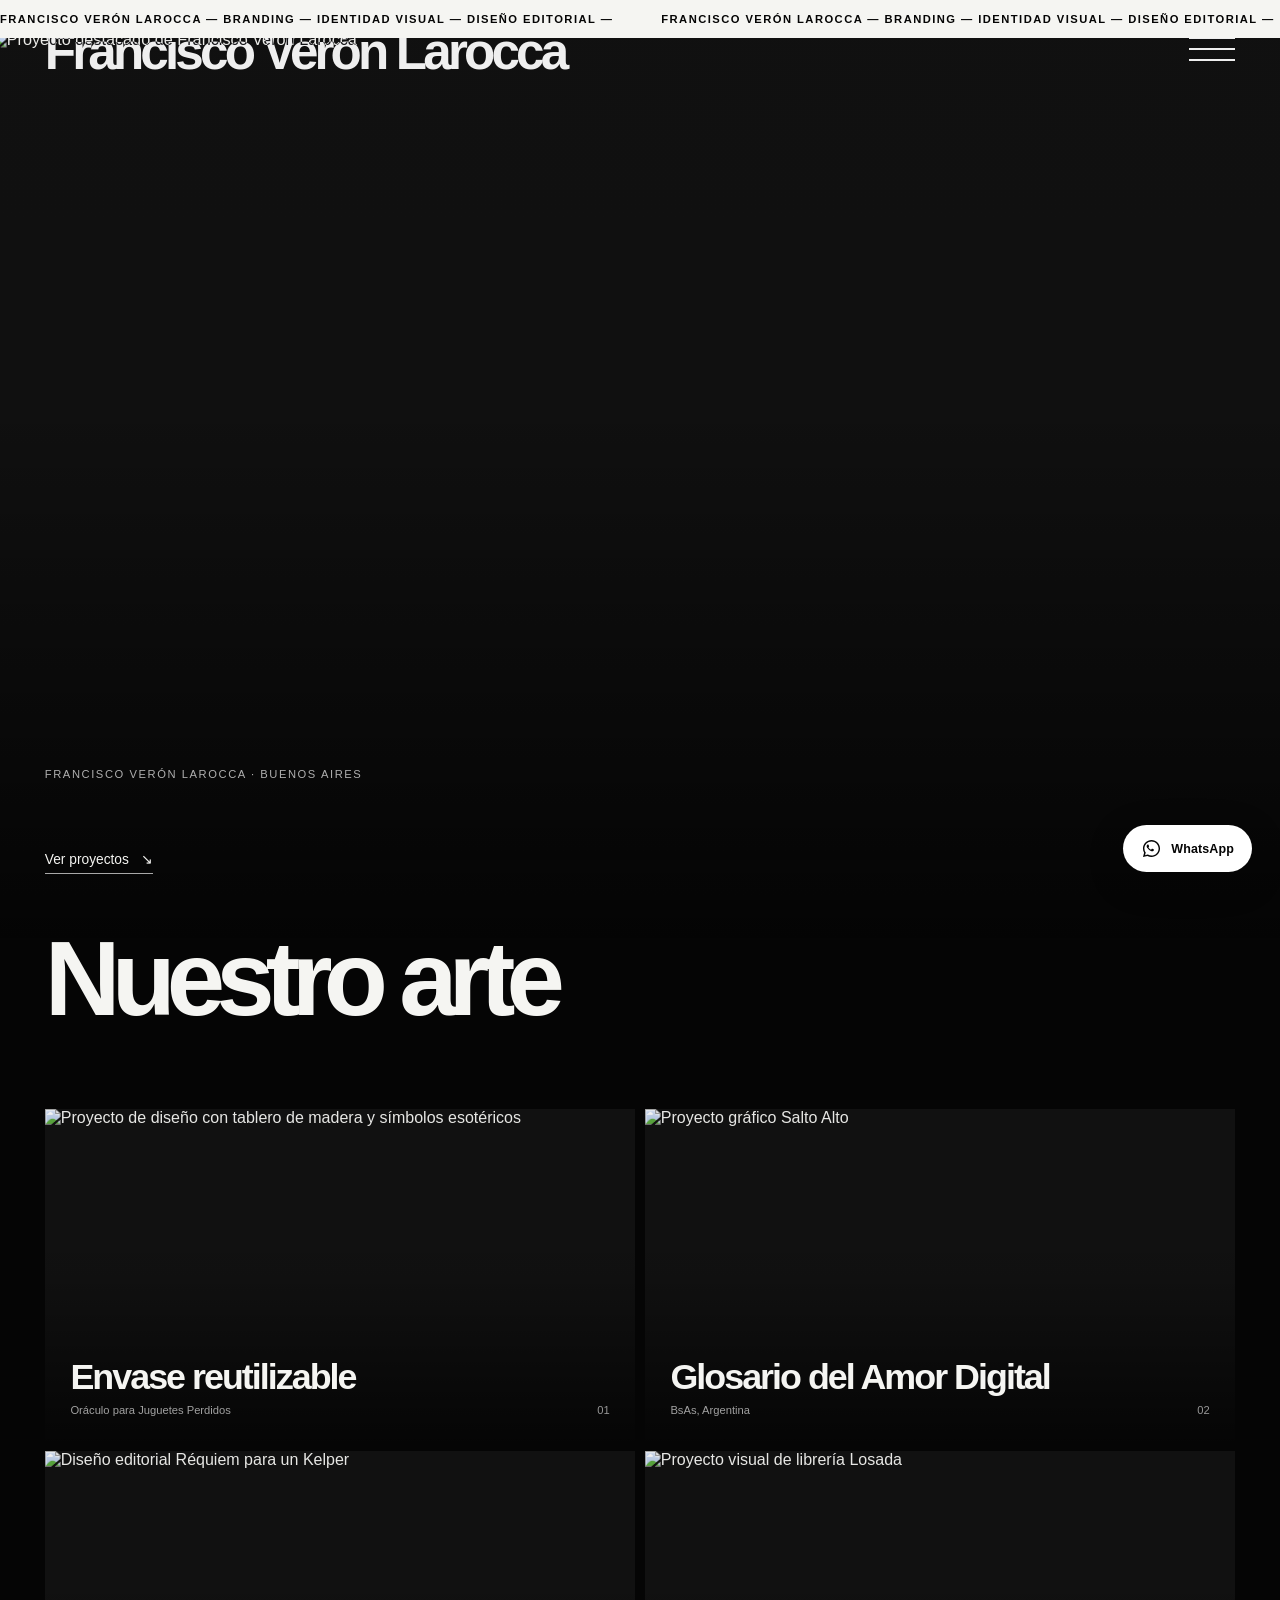
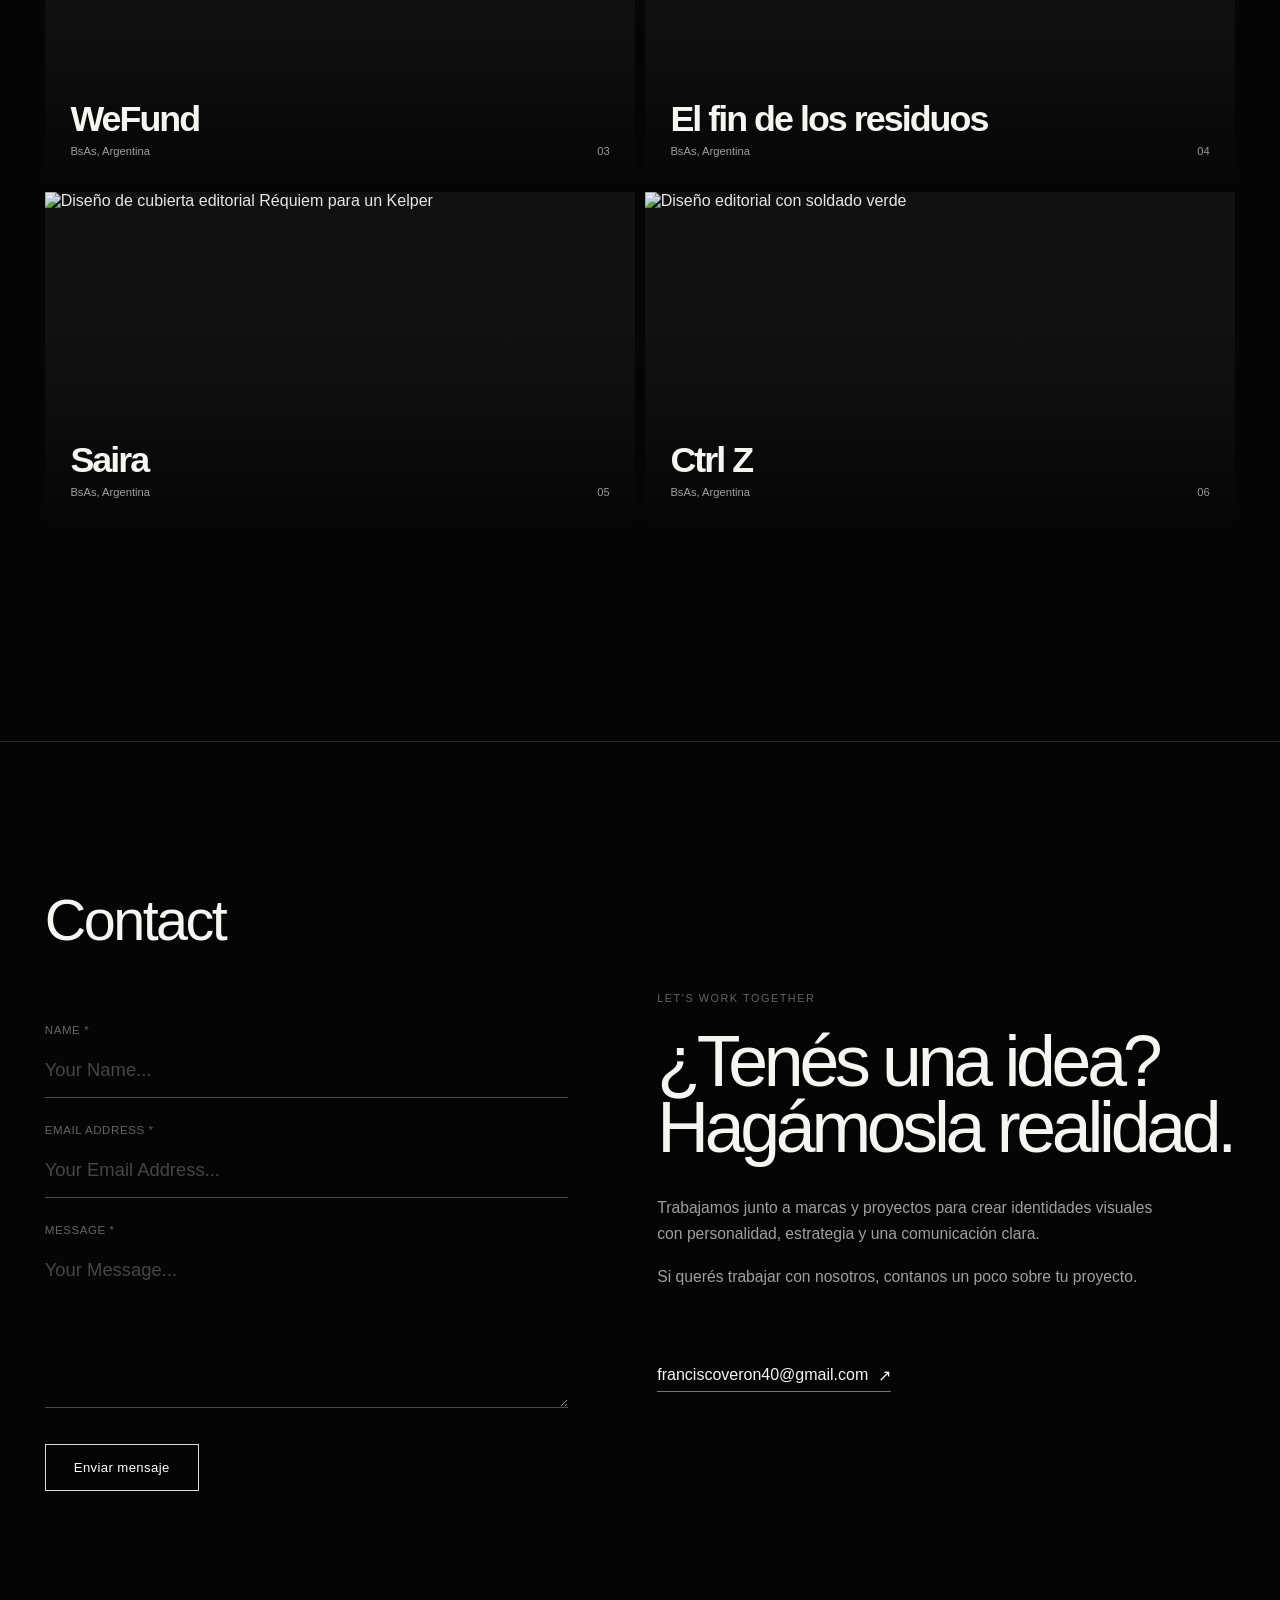
==== index.html @ 9c533605 "Add files via upload" ====
<!DOCTYPE html>
<html lang="es">

<head>
  <meta charset="UTF-8" />

  <meta
    name="viewport"
    content="width=device-width, initial-scale=1.0"
  />

  <meta
    name="description"
    content="JF Studio — Portfolio de diseño y comunicación visual."
  />

  <title>JF Studio — Portfolio</title>

  <link rel="stylesheet" href="styles.css" />
</head>


<body>

  <!-- HEADER -->
  <header class="site-header">

    <a
      class="brand"
      href="#inicio"
      aria-label="Francisco Verón Larocca, inicio"
    >
      Francisco Verón Larocca
    </a>

    <button
      class="menu-toggle"
      type="button"
      aria-label="Abrir menú"
      aria-expanded="false"
      aria-controls="menu"
    >
      <span></span>
      <span></span>
      <span></span>
    </button>

  </header>


  <!-- MENU -->
  <nav
    class="menu"
    id="menu"
    aria-hidden="true"
  >

    <a href="#inicio">
      Inicio
    </a>

    <a href="#arte">
      Nuestro arte
    </a>

    <a href="About.html">
      About me
    </a>

    <a href="#contacto">
      Contacto
    </a>

  </nav>


  <!-- BANNER SUPERIOR -->
  <div class="top-banner">

    <div class="banner-track">

      <span>
        Francisco Verón Larocca — BRANDING — IDENTIDAD VISUAL — DISEÑO EDITORIAL —
      </span>

      <span>
        Francisco Verón Larocca — BRANDING — IDENTIDAD VISUAL — DISEÑO EDITORIAL —
      </span>

      <span>
        Francisco Verón Larocca — BRANDING — IDENTIDAD VISUAL — DISEÑO EDITORIAL —
      </span>

      <span>
        Francisco Verón Larocca — BRANDING — IDENTIDAD VISUAL — DISEÑO EDITORIAL —
      </span>

      <span>
        Francisco Verón Larocca — BRANDING — IDENTIDAD VISUAL — DISEÑO EDITORIAL —
      </span>

    </div>

  </div>


  <!-- MAIN -->
  <main>


    <!-- HERO -->
    <section
      class="hero-banner"
      id="inicio"
    >

      <img
        src="2x/Recurso 3@2x.png"
        alt="Proyecto destacado de Francisco Verón Larocca"
        class="hero-banner__image"
      >

      <div class="hero-banner__overlay"></div>


      <div class="hero-banner__content">

        <span class="hero-banner__eyebrow">
          Francisco Verón Larocca · Buenos Aires
        </span>


        <a
          href="#arte"
          class="hero-banner__link"
        >
          Ver proyectos
          <span>↘</span>
        </a>

      </div>

    </section>


    <!-- PROYECTOS -->
    <section
      class="work-section"
      id="arte"
    >

      <div class="section-heading reveal">

        <h1>
          Nuestro arte
        </h1>

      </div>


      <div class="project-grid">


        <!-- PROYECTO 01 -->
        <a
          href="proyecto-1.html"
          class="project-card reveal"
        >

          <img
            src="3x/juguetes perdidos@3x.png"
            alt="Proyecto de diseño con tablero de madera y símbolos esotéricos"
          >

          <div class="project-overlay">

            <div>

              <h2>
                Envase reutilizable
              </h2>

              <p>
                Oráculo para Juguetes Perdidos
              </p>

            </div>

            <span>
              01
            </span>

          </div>

        </a>


        <!-- PROYECTO 02 -->
        <a
          href="proyecto-2.html"
          class="project-card reveal"
        >

          <img
            src="P2/GLOSARIO 1.png"
            alt="Proyecto gráfico Salto Alto"
          >

          <div class="project-overlay">

            <div>

              <h2>
                Glosario del Amor Digital
              </h2>

              <p>
                BsAs, Argentina
              </p>

            </div>

            <span>
              02
            </span>

          </div>

        </a>


        <!-- PROYECTO 03 -->
        <a
          href="proyecto-3.html"
          class="project-card reveal"
        >

          <img
            src="P3/Mesa de trabajo 9@4x.png"
            alt="Diseño editorial Réquiem para un Kelper"
          >

          <div class="project-overlay">

            <div>

              <h2>
                WeFund
              </h2>

              <p>
                BsAs, Argentina
              </p>

            </div>

            <span>
              03
            </span>

          </div>

        </a>


        <!-- PROYECTO 04 -->
        <a
          href="proyecto-4.html"
          class="project-card reveal"
        >

          <img
            src="p4/botella.png"
            alt="Proyecto visual de librería Losada"
          >

          <div class="project-overlay">

            <div>

              <h2>
                El fin de los residuos
              </h2>

              <p>
                BsAs, Argentina
              </p>

            </div>

            <span>
              04
            </span>

          </div>

        </a>


        <!-- PROYECTO 05 -->
        <a
          href="proyecto-5.html"
          class="project-card reveal"
        >

          <img
            src="p5/Mesa de trabajo 20@4x.png"
            alt="Diseño de cubierta editorial Réquiem para un Kelper"
          >

          <div class="project-overlay">

            <div>

              <h2>
                Saira
              </h2>

              <p>
                BsAs, Argentina
              </p>

            </div>

            <span>
              05
            </span>

          </div>

        </a>


        <!-- PROYECTO 06 -->
        <a
          href="proyecto-6.html"
          class="project-card reveal"
        >

          <img
            src="p6/m1@4x.png"
            alt="Diseño editorial con soldado verde"
          >

          <div class="project-overlay">

            <div>

              <h2>
                Ctrl Z
              </h2>

              <p>
                BsAs, Argentina
              </p>

            </div>

            <span>
              06
            </span>

          </div>

        </a>


      </div>

    </section>


    <!-- CONTACTO -->
    <section
      class="contact-section"
      id="contacto"
    >


      <!-- FORMULARIO -->
      <div class="contact-form-wrapper">

        <h2>
          Contact
        </h2>


        <form
          class="contact-form"
          action="https://formsubmit.co/franciscoveron40@gmail.com"
          method="POST"
        >

          <input
            type="hidden"
            name="_subject"
            value="Nuevo mensaje desde mi portfolio"
          >

          <input
            type="hidden"
            name="_template"
            value="table"
          >


          <div class="form-group">

            <label for="name">
              Name *
            </label>

            <input
              type="text"
              id="name"
              name="name"
              placeholder="Your Name..."
              required
            >

          </div>


          <div class="form-group">

            <label for="email">
              Email Address *
            </label>

            <input
              type="email"
              id="email"
              name="email"
              placeholder="Your Email Address..."
              required
            >

          </div>


          <div class="form-group">

            <label for="message">
              Message *
            </label>

            <textarea
              id="message"
              name="message"
              rows="6"
              placeholder="Your Message..."
              required
            ></textarea>

          </div>


          <button
            type="submit"
            class="contact-button"
          >
            Enviar mensaje
          </button>


        </form>

      </div>


      <!-- INFORMACIÓN -->
      <div class="contact-info">

        <span class="contact-small">
          LET'S WORK TOGETHER
        </span>


        <h3>
          ¿Tenés una idea?<br>
          Hagámosla realidad.
        </h3>


        <p>
          Trabajamos junto a marcas y proyectos para crear
          identidades visuales con personalidad, estrategia
          y una comunicación clara.
        </p>


        <p>
          Si querés trabajar con nosotros, contanos un poco
          sobre tu proyecto.
        </p>


        <a
          href="mailto:franciscoveron40@gmail.com"
          class="contact-mail"
        >
          franciscoveron40@gmail.com

          <span>
            ↗
          </span>
        </a>

      </div>


    </section>

  </main>


  <!-- =====================================================
       BOTÓN FLOTANTE WHATSAPP
  ====================================================== -->

  <a
    href="https://wa.me/5491123137663?text=Hola%20Francisco,%20vi%20tu%20portfolio%20y%20me%20gustar%C3%ADa%20consultarte%20por%20un%20proyecto."
    class="whatsapp-float"
    target="_blank"
    rel="noopener noreferrer"
    aria-label="Contactar a Francisco por WhatsApp"
  >

    <svg
      viewBox="0 0 32 32"
      aria-hidden="true"
    >

      <path
        fill="currentColor"
        d="M19.11 17.21c-.27-.14-1.6-.79-1.85-.88-.25-.09-.43-.14-.61.14-.18.27-.7.88-.86 1.06-.16.18-.32.2-.59.07-.27-.14-1.15-.42-2.19-1.35-.81-.72-1.36-1.61-1.52-1.88-.16-.27-.02-.42.12-.55.12-.12.27-.32.41-.48.14-.16.18-.27.27-.45.09-.18.05-.34-.02-.48-.07-.14-.61-1.47-.84-2.01-.22-.53-.45-.46-.61-.47h-.52c-.18 0-.48.07-.73.34-.25.27-.95.93-.95 2.27 0 1.34.98 2.63 1.11 2.81.14.18 1.92 2.93 4.65 4.11.65.28 1.16.45 1.55.58.65.21 1.24.18 1.71.11.52-.08 1.6-.65 1.83-1.29.23-.63.23-1.18.16-1.29-.07-.11-.25-.18-.52-.32z"
      />

      <path
        fill="currentColor"
        d="M16.03 3C8.84 3 3 8.83 3 16c0 2.29.6 4.53 1.74 6.5L3 29l6.68-1.75A13 13 0 0 0 16.03 29C23.2 29 29 23.17 29 16S23.2 3 16.03 3zm0 23.81a10.8 10.8 0 0 1-5.5-1.5l-.39-.23-3.96 1.04 1.06-3.86-.25-.4A10.78 10.78 0 0 1 5.18 16c0-5.97 4.86-10.82 10.85-10.82 5.98 0 10.79 4.85 10.79 10.82s-4.81 10.81-10.79 10.81z"
      />

    </svg>


    <span>
      WhatsApp
    </span>

  </a>


  <script src="app.js"></script>

</body>

</html>
---- styles.css ----
/* =========================================================
   JF STUDIO
   Global Styles
========================================================= */


/* =========================================================
   VARIABLES
========================================================= */

:root {
  --black: #050505;
  --black-soft: #0a0a0a;
  --surface: #111111;

  --white: #f5f5f2;
  --white-pure: #ffffff;

  --text-primary: rgba(255, 255, 255, 0.96);
  --text-secondary: rgba(255, 255, 255, 0.62);
  --text-muted: rgba(255, 255, 255, 0.38);

  --line: rgba(255, 255, 255, 0.14);
  --line-strong: rgba(255, 255, 255, 0.28);

  --pad: clamp(20px, 4vw, 68px);
  --gap: clamp(8px, 0.75vw, 14px);

  --max-width: 1900px;

  --ease:
    cubic-bezier(0.16, 1, 0.3, 1);

  --ease-soft:
    cubic-bezier(0.22, 1, 0.36, 1);
}


/* =========================================================
   RESET
========================================================= */

*,
*::before,
*::after {
  box-sizing: border-box;
}

html {
  scroll-behavior: smooth;
  background: var(--black);
}

body {
  margin: 0;
  min-width: 320px;

  background: var(--black);
  color: var(--white);

  font-family:
    "Archivo",
    Inter,
    "Helvetica Neue",
    Helvetica,
    Arial,
    sans-serif;

  -webkit-font-smoothing: antialiased;
  -moz-osx-font-smoothing: grayscale;

  text-rendering: optimizeLegibility;

  overflow-x: hidden;
}

body.menu-open {
  overflow: hidden;
}

h1,
h2,
h3,
p {
  margin-top: 0;
}

img {
  display: block;

  width: 100%;
  max-width: 100%;
}

a {
  color: inherit;
  text-decoration: none;
}

button,
input,
textarea,
select {
  font: inherit;
}

button {
  color: inherit;
}


/* =========================================================
   SELECTION
========================================================= */

::selection {
  background: var(--white);
  color: var(--black);
}


/* =========================================================
   HEADER
========================================================= */

.site-header {
  position: fixed;
  z-index: 1000;

  top: 0;
  left: 0;

  width: 100%;

  padding:
    clamp(22px, 2.5vw, 38px)
    var(--pad);

  display: flex;
  align-items: flex-start;
  justify-content: space-between;

  pointer-events: none;

  color: #fff;

  mix-blend-mode: difference;
}

.brand,
.menu-toggle {
  pointer-events: auto;
}


/* BRAND */

.brand {
  display: inline-block;

  font-size: clamp(2.5rem, 4.5vw, 5.4rem);
  font-weight: 700;

  line-height: 0.78;
  letter-spacing: -0.075em;

  white-space: nowrap;

  transition:
    opacity 250ms ease;
}

.brand:hover {
  opacity: 0.68;
}


/* =========================================================
   MENU BUTTON
========================================================= */

.menu-toggle {
  position: relative;

  width: 46px;
  height: 34px;

  padding: 0;

  border: 0;

  background: transparent;

  cursor: pointer;
}

.menu-toggle span {
  position: absolute;

  left: 0;

  width: 100%;
  height: 2px;

  background: currentColor;

  transform-origin: center;

  transition:
    top 500ms var(--ease),
    transform 500ms var(--ease),
    opacity 220ms ease;
}

.menu-toggle span:nth-child(1) {
  top: 5px;
}

.menu-toggle span:nth-child(2) {
  top: 16px;
}

.menu-toggle span:nth-child(3) {
  top: 27px;
}


/* OPEN */

.menu-open .menu-toggle span:nth-child(1) {
  top: 16px;

  transform: rotate(45deg);
}

.menu-open .menu-toggle span:nth-child(2) {
  opacity: 0;

  transform: scaleX(0);
}

.menu-open .menu-toggle span:nth-child(3) {
  top: 16px;

  transform: rotate(-45deg);
}


/* =========================================================
   FULLSCREEN MENU
========================================================= */

.menu {
  position: fixed;
  z-index: 900;

  inset: 0;

  min-height: 100dvh;

  padding:
    clamp(120px, 12vw, 190px)
    var(--pad)
    var(--pad);

  display: flex;
  flex-direction: column;

  align-items: flex-start;
  justify-content: center;

  background: var(--black-soft);

  visibility: hidden;
  opacity: 0;

  transform: translateY(-24px);

  transition:
    opacity 450ms ease,
    transform 650ms var(--ease),
    visibility 450ms;
}

.menu-open .menu {
  visibility: visible;
  opacity: 1;

  transform: translateY(0);
}

.menu a {
  position: relative;

  display: inline-block;

  font-size: clamp(4rem, 9vw, 10.5rem);
  font-weight: 650;

  line-height: 0.82;
  letter-spacing: -0.075em;

  transition:
    opacity 250ms ease,
    transform 500ms var(--ease);
}

.menu a:hover {
  opacity: 0.38;

  transform: translateX(15px);
}


/* =========================================================
   HERO SPACER
========================================================= */

.hero {
  min-height: clamp(430px, 50vh, 720px);
}


/* =========================================================
   IMAGE HERO
========================================================= */

.hero-banner {
  position: relative;

  width: 100%;
  height: 100svh;
  min-height: 640px;

  overflow: hidden;

  background: var(--surface);
}

.hero-banner__image {
  position: absolute;

  inset: 0;

  width: 100%;
  height: 100%;

  object-fit: cover;
  object-position: center;

  transform: scale(1.015);

  transition:
    transform 1.4s var(--ease);
}

.hero-banner:hover .hero-banner__image {
  transform: scale(1.045);
}

.hero-banner__overlay {
  position: absolute;
  z-index: 1;

  inset: 0;

  background:
    linear-gradient(
      180deg,
      rgba(0, 0, 0, 0.04) 0%,
      rgba(0, 0, 0, 0.08) 42%,
      rgba(0, 0, 0, 0.76) 100%
    );
}

.hero-banner__content {
  position: absolute;
  z-index: 2;

  left: var(--pad);
  right: var(--pad);
  bottom: clamp(38px, 5vw, 78px);

  max-width: var(--max-width);

  margin: 0 auto;
}

.hero-banner__eyebrow {
  display: block;

  margin-bottom: 20px;

  font-size: 0.7rem;
  font-weight: 500;

  letter-spacing: 0.14em;

  text-transform: uppercase;

  color: rgba(255, 255, 255, 0.68);
}

.hero-banner h1 {
  max-width: 1400px;

  margin: 0;

  font-size: clamp(4.5rem, 9vw, 10.5rem);
  font-weight: 650;

  line-height: 0.78;
  letter-spacing: -0.08em;
}

.hero-banner__link {
  display: inline-flex;
  align-items: center;

  gap: 12px;

  margin-top: clamp(32px, 4vw, 55px);

  padding-bottom: 6px;

  border-bottom:
    1px solid rgba(255, 255, 255, 0.65);

  font-size: 0.86rem;

  transition:
    border-color 250ms ease;
}

.hero-banner__link span {
  transition:
    transform 450ms var(--ease);
}

.hero-banner__link:hover {
  border-color: #fff;
}

.hero-banner__link:hover span {
  transform: translate(4px, 4px);
}


/* =========================================================
   TOP BANNER
========================================================= */

.top-banner {
  position: relative;
  z-index: 1100;

  width: 100%;
  height: 38px;

  display: flex;
  align-items: center;

  overflow: hidden;

  background: var(--white);
  color: var(--black);
}

.banner-track {
  display: flex;

  width: max-content;

  white-space: nowrap;

  animation:
    banner-scroll
    22s
    linear
    infinite;
}

.banner-track span {
  display: inline-block;

  padding-right: 48px;

  font-size: 0.7rem;
  font-weight: 600;

  letter-spacing: 0.13em;
  text-transform: uppercase;
}

@keyframes banner-scroll {

  from {
    transform: translateX(0);
  }

  to {
    transform: translateX(-50%);
  }

}


/* =========================================================
   WORK
========================================================= */

.work-section {
  width: 100%;

  padding:
    0
    var(--pad)
    clamp(140px, 17vw, 290px);
}


/* TITLE */

.section-heading {
  width: 100%;
  max-width: var(--max-width);

  margin:
    0
    auto
    clamp(50px, 7vw, 110px);
}

.section-heading h1 {
  margin: 0;

  font-size: clamp(4.5rem, 8.8vw, 10.5rem);
  font-weight: 650;

  line-height: 0.78;
  letter-spacing: -0.085em;
}


/* =========================================================
   PROJECT GRID
========================================================= */

.project-grid {
  width: 100%;
  max-width: var(--max-width);

  margin: 0 auto;

  display: grid;
  grid-template-columns:
    repeat(2, minmax(0, 1fr));

  gap: var(--gap);
}


/* =========================================================
   PROJECT CARD
========================================================= */

.project-card {
  position: relative;

  display: block;

  overflow: hidden;

  aspect-ratio: 1.78 / 1;

  background: var(--surface);
  color: inherit;

  cursor: pointer;

  isolation: isolate;
}

.project-card img {
  position: absolute;

  inset: 0;

  width: 100%;
  height: 100%;

  object-fit: cover;

  transform: scale(1.001);

  filter:
    brightness(0.94)
    saturate(0.92);

  transition:
    transform 1.1s var(--ease),
    filter 700ms ease;
}


/* OVERLAY */

.project-card::after {
  content: "";

  position: absolute;
  z-index: 1;

  inset: 0;

  background:
    linear-gradient(
      180deg,
      transparent 35%,
      rgba(0, 0, 0, 0.06) 50%,
      rgba(0, 0, 0, 0.76) 100%
    );

  opacity: 0.9;

  transition:
    opacity 500ms ease;
}


/* HOVER */

@media (hover: hover) {

  .project-card:hover img {
    transform: scale(1.045);

    filter:
      brightness(1)
      saturate(1);
  }

  .project-card:hover::after {
    opacity: 1;
  }

}


/* =========================================================
   PROJECT INFO
========================================================= */

.project-overlay {
  position: absolute;
  z-index: 2;

  left: 0;
  right: 0;
  bottom: 0;

  padding:
    clamp(18px, 2vw, 32px);

  display: grid;

  grid-template-columns:
    minmax(0, 1fr)
    auto;

  align-items: end;

  gap: 24px;
}

.project-overlay > div {
  min-width: 0;
}

.project-overlay h2 {
  margin: 0;

  max-width: 95%;

  font-size: clamp(1.8rem, 2.8vw, 3.7rem);
  font-weight: 600;

  line-height: 0.9;
  letter-spacing: -0.055em;
}

.project-overlay p {
  margin: 10px 0 0;

  font-size: clamp(0.7rem, 0.8vw, 0.86rem);
  font-weight: 400;

  color: rgba(255, 255, 255, 0.62);
}

.project-overlay > span {
  flex-shrink: 0;

  font-size: clamp(0.7rem, 0.8vw, 0.86rem);

  color: rgba(255, 255, 255, 0.58);

  transition:
    color 300ms ease,
    transform 450ms var(--ease);
}

.project-card:hover .project-overlay > span {
  color: #fff;

  transform: translateY(-3px);
}


/* =========================================================
   CONTACT
========================================================= */

.contact-section {
  width: 100%;
  min-height: 100vh;

  padding:
    clamp(110px, 11vw, 180px)
    var(--pad);

  display: grid;

  grid-template-columns:
    minmax(0, 0.95fr)
    minmax(0, 1.05fr);

  gap: clamp(80px, 9vw, 160px);

  align-items: center;

  background: var(--black);
  color: var(--white);

  border-top:
    1px solid var(--line);
}


/* FORM SIDE */

.contact-form-wrapper {
  width: 100%;
  max-width: 620px;
}

.contact-form-wrapper h2 {
  margin:
    0
    0
    clamp(50px, 6vw, 80px);

  font-size: clamp(3rem, 4.5vw, 5rem);
  font-weight: 500;

  line-height: 0.95;
  letter-spacing: -0.045em;
}

.contact-form {
  display: flex;
  flex-direction: column;

  gap: 26px;
}

.form-group {
  position: relative;

  display: flex;
  flex-direction: column;

  gap: 9px;
}

.form-group label {
  font-size: 0.72rem;
  font-weight: 500;

  letter-spacing: 0.05em;

  text-transform: uppercase;

  color: var(--text-muted);
}


/* INPUT */

.form-group input,
.form-group textarea,
.form-group select {
  width: 100%;

  border: 0;
  border-bottom:
    1px solid rgba(255, 255, 255, 0.28);

  border-radius: 0;

  outline: none;

  padding:
    14px
    0
    16px;

  background: transparent;
  color: var(--white);

  font-size: clamp(1.15rem, 1.4vw, 1.45rem);
  font-weight: 400;

  transition:
    border-color 250ms ease;
}

.form-group input::placeholder,
.form-group textarea::placeholder {
  color: rgba(255, 255, 255, 0.26);
}

.form-group input:focus,
.form-group textarea:focus,
.form-group select:focus {
  border-color: #fff;
}

.form-group textarea {
  min-height: 130px;

  resize: vertical;
}


/* BUTTON */

.contact-button {
  width: fit-content;
  min-width: 150px;

  margin-top: 10px;

  padding:
    15px
    28px;

  border:
    1px solid rgba(255, 255, 255, 0.85);

  border-radius: 0;

  background: transparent;
  color: #fff;

  font-size: 0.82rem;
  font-weight: 500;

  letter-spacing: 0.03em;

  cursor: pointer;

  transition:
    background 300ms ease,
    color 300ms ease;
}

.contact-button:hover {
  background: #fff;
  color: #000;
}


/* CONTACT INFORMATION */

.contact-info {
  width: 100%;
  max-width: 720px;

  display: flex;
  flex-direction: column;

  align-items: flex-start;
}

.contact-small {
  margin-bottom: 25px;

  font-size: 0.68rem;
  font-weight: 500;

  letter-spacing: 0.14em;
  text-transform: uppercase;

  color: var(--text-muted);
}

.contact-info h3 {
  max-width: 720px;

  margin: 0;

  font-size: clamp(3.4rem, 5.6vw, 6.7rem);
  font-weight: 500;

  line-height: 0.92;
  letter-spacing: -0.06em;
}

.contact-info p {
  max-width: 520px;

  margin: 34px 0 0;

  font-size: clamp(0.98rem, 1.1vw, 1.1rem);

  line-height: 1.7;

  color: var(--text-secondary);
}

.contact-info p + p {
  margin-top: 16px;
}

.contact-mail {
  display: inline-flex;
  align-items: center;

  gap: 10px;

  margin-top: clamp(45px, 6vw, 75px);

  padding-bottom: 6px;

  border-bottom:
    1px solid rgba(255, 255, 255, 0.45);

  font-size: clamp(1rem, 1.25vw, 1.18rem);

  transition:
    border-color 250ms ease;
}

.contact-mail span {
  display: inline-block;

  transition:
    transform 400ms var(--ease);
}

.contact-mail:hover {
  border-color: #fff;
}

.contact-mail:hover span {
  transform: translate(4px, -4px);
}


/* =========================================================
   FOOTER
========================================================= */

.footer {
  position: relative;

  width: 100%;
  min-height: 65vh;

  padding:
    clamp(90px, 10vw, 160px)
    var(--pad)
    clamp(35px, 5vw, 70px);

  display: flex;
  flex-direction: column;

  justify-content: flex-end;

  border-top:
    1px solid var(--line);

  color: var(--text-secondary);
}

.footer p {
  max-width: 1500px;

  margin:
    0
    0
    clamp(60px, 8vw, 110px);

  color: var(--white);

  font-size: clamp(3.5rem, 8vw, 9rem);
  font-weight: 600;

  line-height: 0.8;
  letter-spacing: -0.08em;
}

.footer a {
  position: relative;

  width: fit-content;

  padding-bottom: 5px;

  font-size: 0.86rem;
}

.footer a::after {
  content: "";

  position: absolute;

  left: 0;
  bottom: 0;

  width: 100%;
  height: 1px;

  background: currentColor;

  transform: scaleX(1);
  transform-origin: left;

  transition:
    transform 450ms var(--ease);
}

.footer a:hover::after {
  transform: scaleX(0);

  transform-origin: right;
}


/* =========================================================
   SCROLL REVEAL
========================================================= */

.reveal {
  opacity: 0;

  transform: translateY(40px);

  transition:
    opacity 900ms ease,
    transform 1000ms var(--ease);
}

.reveal.is-visible {
  opacity: 1;

  transform: translateY(0);
}


/* =========================================================
   FOCUS
========================================================= */

a:focus-visible,
button:focus-visible,
input:focus-visible,
textarea:focus-visible,
select:focus-visible {
  outline:
    1px solid #fff;

  outline-offset: 5px;
}

/* =========================================================
   GLOBAL RESPONSIVE SAFETY
========================================================= */

html,
body {
  width: 100%;
  max-width: 100%;
}

html {
  overflow-x: clip;
}

body {
  min-width: 0;
}

.site-header,
.menu,
.hero,
.hero-banner,
.hero-banner__content,
.work-section,
.section-heading,
.project-grid,
.project-card,
.project-overlay,
.contact-section,
.contact-form-wrapper,
.contact-info,
.footer {
  min-width: 0;
}

img,
video,
svg,
canvas {
  max-width: 100%;
}

.form-group select option {
  background: var(--black-soft);
  color: var(--white);
}


/* =========================================================
   WHATSAPP FLOTANTE
========================================================= */

.whatsapp-float {
  position: fixed;
  right: 28px;
  bottom: 28px;
  z-index: 2000;

  display: flex;
  align-items: center;
  justify-content: center;
  gap: 9px;

  min-height: 46px;
  padding: 13px 18px;

  background: #ffffff;
  color: #050505;

  border-radius: 100px;

  font-size: 0.78rem;
  font-weight: 600;
  letter-spacing: 0.01em;

  box-shadow: 0 10px 35px rgba(0, 0, 0, 0.25);

  transition:
    transform 400ms var(--ease),
    background 300ms ease,
    color 300ms ease,
    box-shadow 400ms ease;
}

.whatsapp-float svg {
  width: 21px;
  height: 21px;
  flex-shrink: 0;
}

@media (hover: hover) and (pointer: fine) {
  .whatsapp-float:hover {
    transform: translateY(-5px);
    background: #25d366;
    color: #ffffff;
    box-shadow: 0 16px 45px rgba(0, 0, 0, 0.35);
  }
}


/* =========================================================
   LARGE DESKTOP
========================================================= */

@media (min-width: 1800px) {
  .project-grid,
  .section-heading,
  .hero-banner__content {
    max-width: 1900px;
  }
}


/* =========================================================
   NOTEBOOK / DESKTOP MEDIANO
========================================================= */

@media (max-width: 1440px) {
  :root {
    --pad: clamp(24px, 3.5vw, 52px);
  }

  .brand {
    font-size: clamp(2.3rem, 4vw, 4.4rem);
  }

  .hero-banner h1,
  .section-heading h1 {
    font-size: clamp(4.4rem, 8.2vw, 8.5rem);
  }

  .contact-section {
    gap: clamp(60px, 7vw, 100px);
  }
}

@media (max-width: 1200px) {
  .site-header {
    align-items: center;
  }

  .brand {
    font-size: clamp(2rem, 4.1vw, 3.7rem);
  }

  .menu-toggle {
    width: 42px;
  }

  .hero-banner {
    min-height: 600px;
  }

  .section-heading h1 {
    font-size: clamp(4rem, 8.8vw, 7.6rem);
  }

  .project-overlay h2 {
    font-size: clamp(1.7rem, 2.8vw, 3.1rem);
  }

  .contact-section {
    min-height: auto;
  }

  .contact-info h3 {
    font-size: clamp(3.3rem, 5.5vw, 5.6rem);
  }
}


/* =========================================================
   TABLET LANDSCAPE / NOTEBOOK CHICA
========================================================= */

@media (max-width: 1024px) {
  :root {
    --pad: clamp(22px, 4vw, 38px);
    --gap: 12px;
  }

  .site-header {
    padding-top: 22px;
    padding-bottom: 22px;
  }

  .brand {
    max-width: calc(100% - 72px);
    font-size: clamp(1.9rem, 4.5vw, 3rem);
    line-height: 0.86;
  }

  .menu {
    padding-top: 110px;
    padding-bottom: 40px;
    overflow-y: auto;
  }

  .menu a {
    font-size: clamp(3.8rem, 9vw, 6.7rem);
    line-height: 0.86;
  }

  .hero {
    min-height: clamp(330px, 42vh, 500px);
  }

  .hero-banner {
    height: 92dvh;
    min-height: 560px;
  }

  .hero-banner h1 {
    font-size: clamp(3.8rem, 9.5vw, 6.8rem);
    line-height: 0.82;
  }

  .section-heading h1 {
    font-size: clamp(3.8rem, 9.5vw, 6.8rem);
  }

  .project-card {
    aspect-ratio: 1.6 / 1;
  }

  .project-overlay {
    padding: clamp(18px, 2.5vw, 26px);
    gap: 16px;
  }

  .contact-section {
    grid-template-columns: 1fr;
    align-items: start;
    gap: 76px;
    padding-top: 100px;
    padding-bottom: 100px;
  }

  .contact-form-wrapper,
  .contact-info {
    width: 100%;
    max-width: 760px;
  }

  .contact-info {
    order: -1;
  }

  .footer {
    min-height: 56vh;
  }
}


/* =========================================================
   TABLET VERTICAL
========================================================= */

@media (max-width: 900px) {
  .project-grid {
    grid-template-columns: 1fr;
  }

  .project-card {
    aspect-ratio: 1.5 / 1;
  }

  .project-overlay h2 {
    font-size: clamp(2.15rem, 5.8vw, 3.7rem);
  }
}

@media (max-width: 768px) {
  :root {
    --pad: clamp(18px, 4vw, 28px);
  }

  .site-header {
    padding-top: 18px;
    padding-bottom: 18px;
  }

  .brand {
    max-width: calc(100% - 62px);
    font-size: clamp(1.45rem, 5.3vw, 2.35rem);
    line-height: 0.92;
    letter-spacing: -0.05em;
  }

  .menu-toggle {
    width: 36px;
    height: 29px;
    flex: 0 0 36px;
  }

  .menu-toggle span:nth-child(1) {
    top: 3px;
  }

  .menu-toggle span:nth-child(2) {
    top: 13px;
  }

  .menu-toggle span:nth-child(3) {
    top: 23px;
  }

  .menu-open .menu-toggle span:nth-child(1),
  .menu-open .menu-toggle span:nth-child(3) {
    top: 13px;
  }

  .menu {
    justify-content: center;
    padding:
      max(92px, env(safe-area-inset-top))
      var(--pad)
      max(28px, env(safe-area-inset-bottom));
  }

  .menu a {
    max-width: 100%;
    font-size: clamp(3.1rem, 11vw, 5.2rem);
    line-height: 0.9;
  }

  .hero {
    min-height: 31vh;
  }

  .hero-banner {
    height: 88dvh;
    min-height: 520px;
    max-height: 900px;
  }

  .hero-banner__content {
    bottom: 30px;
  }

  .hero-banner__eyebrow {
    margin-bottom: 14px;
  }

  .hero-banner h1 {
    max-width: 100%;
    font-size: clamp(3.15rem, 11vw, 5.3rem);
    line-height: 0.84;
  }

  .hero-banner__link {
    margin-top: 26px;
  }

  .work-section {
    padding-bottom: 105px;
  }

  .section-heading {
    margin-bottom: 42px;
  }

  .section-heading h1 {
    font-size: clamp(3.3rem, 12vw, 5.5rem);
    line-height: 0.84;
  }

  .project-card {
    aspect-ratio: 1.38 / 1;
  }

  .project-overlay {
    gap: 12px;
  }

  .project-overlay h2 {
    max-width: 100%;
    font-size: clamp(2rem, 7vw, 3.35rem);
  }

  .contact-section {
    padding-top: 84px;
    padding-bottom: 84px;
    gap: 64px;
  }

  .contact-info h3 {
    font-size: clamp(3rem, 9.5vw, 4.8rem);
  }

  .contact-form-wrapper h2 {
    margin-bottom: 44px;
    font-size: clamp(2.7rem, 8.5vw, 3.8rem);
  }

  .footer {
    min-height: 50vh;
    padding-top: 76px;
  }

  .footer p {
    font-size: clamp(3rem, 11vw, 5.1rem);
    line-height: 0.86;
  }
}


/* =========================================================
   MOBILE
========================================================= */

@media (max-width: 600px) {
  :root {
    --pad: 18px;
    --gap: 10px;
  }

  .top-banner {
    height: 34px;
  }

  .banner-track span {
    padding-right: 32px;
    font-size: 0.61rem;
    letter-spacing: 0.11em;
  }

  .site-header {
    padding:
      max(17px, env(safe-area-inset-top))
      var(--pad)
      17px;
  }

  .brand {
    max-width: calc(100% - 50px);
    font-size: clamp(1.05rem, 4.8vw, 1.45rem);
    line-height: 1;
    letter-spacing: -0.035em;
    white-space: nowrap;
  }

  .menu-toggle {
    width: 32px;
    height: 26px;
    flex-basis: 32px;
  }

  .menu-toggle span:nth-child(1) {
    top: 2px;
  }

  .menu-toggle span:nth-child(2) {
    top: 12px;
  }

  .menu-toggle span:nth-child(3) {
    top: 22px;
  }

  .menu-open .menu-toggle span:nth-child(1),
  .menu-open .menu-toggle span:nth-child(3) {
    top: 12px;
  }

  .menu a {
    font-size: clamp(2.7rem, 13vw, 4.4rem);
    line-height: 0.94;
    letter-spacing: -0.06em;
  }

  .hero {
    min-height: 26vh;
  }

  .hero-banner {
    height: 86dvh;
    min-height: 500px;
    max-height: 780px;
  }

  .hero-banner__image {
    transform: none;
  }

  .hero-banner:hover .hero-banner__image {
    transform: none;
  }

  .hero-banner__content {
    bottom: max(24px, env(safe-area-inset-bottom));
  }

  .hero-banner__eyebrow {
    margin-bottom: 11px;
    font-size: 0.61rem;
  }

  .hero-banner h1 {
    font-size: clamp(2.7rem, 13vw, 4.35rem);
    line-height: 0.87;
    letter-spacing: -0.07em;
  }

  .hero-banner__link {
    margin-top: 22px;
    font-size: 0.78rem;
  }

  .work-section {
    padding-bottom: 88px;
  }

  .section-heading {
    margin-bottom: 32px;
  }

  .section-heading h1 {
    font-size: clamp(2.95rem, 14vw, 4.7rem);
    line-height: 0.87;
  }

  .project-grid {
    gap: 12px;
  }

  .project-card {
    aspect-ratio: 1.15 / 1;
  }

  .project-overlay {
    padding: 16px;
    grid-template-columns: 1fr;
    align-items: end;
    gap: 7px;
  }

  .project-overlay h2 {
    font-size: clamp(1.8rem, 8.8vw, 2.8rem);
    line-height: 0.95;
  }

  .project-overlay p {
    margin-top: 7px;
    font-size: 0.69rem;
    line-height: 1.35;
  }

  .project-overlay > span {
    display: none;
  }

  .contact-section {
    padding: 74px var(--pad);
    gap: 58px;
  }

  .contact-small {
    margin-bottom: 18px;
  }

  .contact-info h3 {
    max-width: 100%;
    font-size: clamp(2.65rem, 12vw, 4rem);
    line-height: 0.97;
  }

  .contact-info p {
    margin-top: 24px;
    font-size: 0.94rem;
    line-height: 1.6;
  }

  .contact-info p + p {
    margin-top: 13px;
  }

  .contact-mail {
    max-width: 100%;
    margin-top: 34px;
    font-size: 0.94rem;
    overflow-wrap: anywhere;
  }

  .contact-form-wrapper h2 {
    margin-bottom: 36px;
    font-size: clamp(2.45rem, 11vw, 3.4rem);
  }

  .contact-form {
    gap: 21px;
  }

  .form-group input,
  .form-group textarea,
  .form-group select {
    font-size: 16px;
  }

  .form-group textarea {
    min-height: 115px;
  }

  .contact-button {
    width: 100%;
    min-height: 48px;
  }

  .footer {
    min-height: 44vh;
    padding-top: 68px;
    padding-bottom: max(28px, env(safe-area-inset-bottom));
  }

  .footer p {
    margin-bottom: 46px;
    font-size: clamp(2.65rem, 12.5vw, 4.35rem);
    line-height: 0.9;
  }

  .whatsapp-float {
    right: max(14px, env(safe-area-inset-right));
    bottom: max(14px, env(safe-area-inset-bottom));

    width: 52px;
    height: 52px;
    min-height: 52px;

    padding: 0;
    border-radius: 50%;
  }

  .whatsapp-float svg {
    width: 23px;
    height: 23px;
  }

  .whatsapp-float span {
    display: none;
  }
}


/* =========================================================
   SMALL MOBILE
========================================================= */

@media (max-width: 420px) {
  :root {
    --pad: 16px;
  }

  .brand {
    max-width: calc(100% - 47px);
    font-size: clamp(0.98rem, 4.5vw, 1.18rem);
  }

  .menu a {
    font-size: clamp(2.45rem, 12.8vw, 3.55rem);
  }

  .hero-banner {
    min-height: 470px;
  }

  .hero-banner h1 {
    font-size: clamp(2.45rem, 12.5vw, 3.7rem);
  }

  .section-heading h1 {
    font-size: clamp(2.7rem, 13.5vw, 4.05rem);
  }

  .project-card {
    aspect-ratio: 1 / 1;
  }

  .project-overlay h2 {
    font-size: clamp(1.65rem, 8.5vw, 2.5rem);
  }

  .contact-info h3 {
    font-size: clamp(2.45rem, 11.8vw, 3.55rem);
  }

  .contact-form-wrapper h2 {
    font-size: clamp(2.35rem, 11vw, 3.1rem);
  }

  .footer p {
    font-size: clamp(2.45rem, 11.8vw, 3.65rem);
  }
}


/* =========================================================
   EXTRA SMALL MOBILE
========================================================= */

@media (max-width: 360px) {
  :root {
    --pad: 14px;
  }

  .brand {
    max-width: calc(100% - 45px);
    font-size: 0.92rem;
  }

  .menu-toggle {
    width: 29px;
    flex-basis: 29px;
  }

  .menu a {
    font-size: 2.4rem;
  }

  .hero-banner h1 {
    font-size: 2.4rem;
  }

  .section-heading h1 {
    font-size: 2.65rem;
  }

  .project-overlay {
    padding: 14px;
  }

  .contact-info h3 {
    font-size: 2.4rem;
  }
}


/* =========================================================
   MOBILE LANDSCAPE / PANTALLAS BAJAS
========================================================= */

@media (max-height: 620px) and (orientation: landscape) {
  .menu {
    justify-content: flex-start;
    padding-top: 74px;
  }

  .menu a {
    font-size: clamp(2.2rem, 8vh, 3.6rem);
    line-height: 0.92;
  }

  .hero-banner {
    height: 100dvh;
    min-height: 420px;
  }

  .hero-banner__content {
    bottom: 22px;
  }

  .hero-banner h1 {
    font-size: clamp(2.6rem, 12vh, 4.7rem);
  }
}


/* =========================================================
   TOUCH DEVICES
========================================================= */

@media (hover: none) {
  .brand:hover,
  .menu a:hover {
    opacity: 1;
    transform: none;
  }

  .hero-banner:hover .hero-banner__image {
    transform: none;
  }

  .project-card:hover img {
    transform: scale(1.001);
  }

  .project-card:hover .project-overlay > span {
    transform: none;
  }
}


/* =========================================================
   REDUCED MOTION
========================================================= */

@media (prefers-reduced-motion: reduce) {
  html {
    scroll-behavior: auto;
  }

  *,
  *::before,
  *::after {
    animation-duration: 0.01ms !important;
    animation-iteration-count: 1 !important;
    transition-duration: 0.01ms !important;
  }
}

/* =========================================================
   HERO MOBILE — IMAGEN COMPLETA Y MÁS CHICA
   La imagen deja de ocupar casi toda la pantalla y pasa a
   comportarse como una pieza horizontal dentro del layout.
========================================================= */

@media (max-width: 600px) {

  .hero-banner {
    width: calc(100% - 28px);

    height: auto;
    min-height: 0;
    max-height: none;

    margin:
      105px
      auto
      80px;

    display: flex;
    flex-direction: column;

    overflow: visible;

    background: transparent;
  }

  .hero-banner__image {
    position: relative;

    inset: auto;

    width: 100%;
    height: auto;

    aspect-ratio: auto;

    object-fit: contain;
    object-position: center;

    transform: none;

    background: #f5f5f2;
  }

  .hero-banner:hover .hero-banner__image {
    transform: none;
  }

  /* En mobile no hace falta oscurecer la imagen */
  .hero-banner__overlay {
    display: none;
  }

  /* El texto baja debajo de la imagen para no taparla */
  .hero-banner__content {
    position: relative;

    left: auto;
    right: auto;
    bottom: auto;

    width: 100%;
    max-width: none;

    margin: 0;

    padding-top: 16px;
  }

  .hero-banner__eyebrow {
    margin-bottom: 10px;

    font-size: 0.58rem;
    line-height: 1.35;
  }

  .hero-banner__link {
    margin-top: 8px;

    font-size: 0.76rem;
  }

}


/* =========================================================
   MOBILE MUY CHICO
========================================================= */

@media (max-width: 420px) {

  .hero-banner {
    width: calc(100% - 24px);

    margin:
      92px
      auto
      68px;
  }

  .hero-banner__content {
    padding-top: 13px;
  }

  .hero-banner__eyebrow {
    font-size: 0.55rem;
  }

  .hero-banner__link {
    font-size: 0.72rem;
  }

}
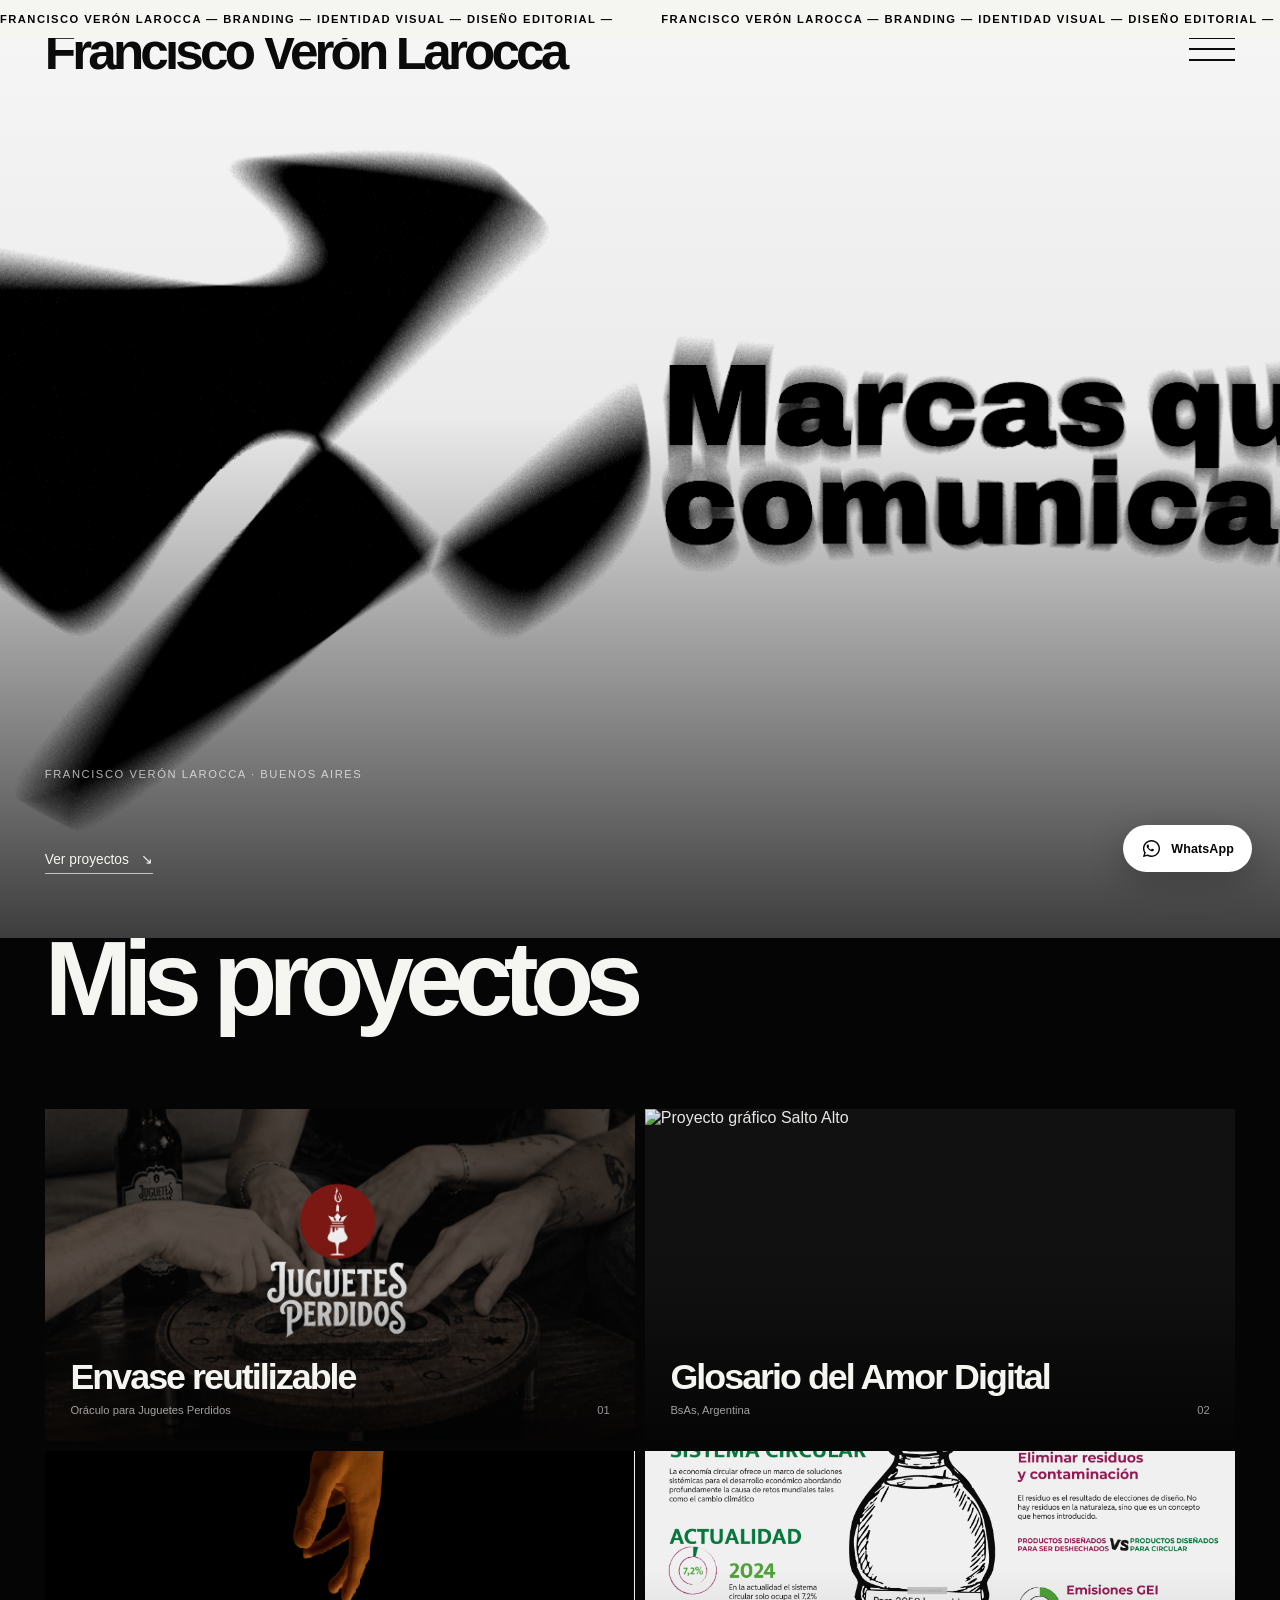
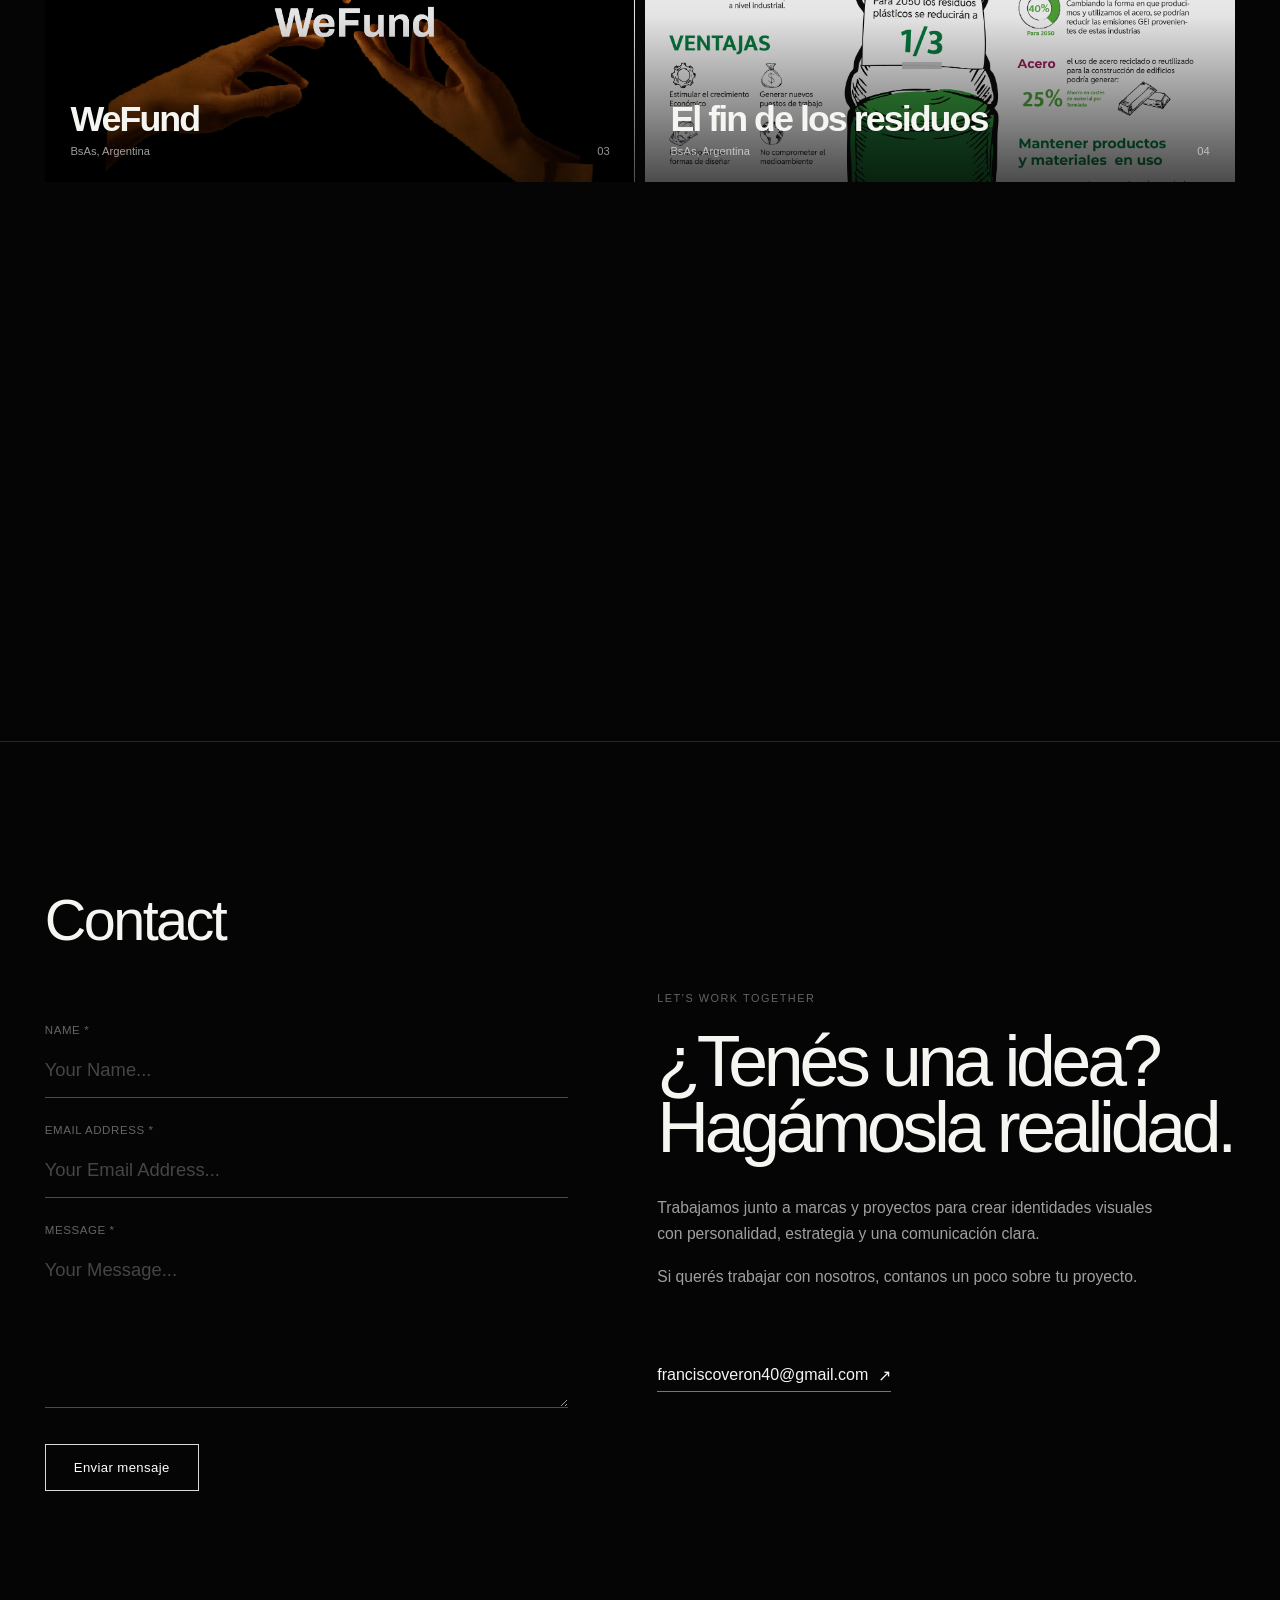
==== commit 1597cc50: "Add files via upload" ====
--- a/index.html
+++ b/index.html
@@ -11,7 +11,7 @@
 
   <meta
     name="description"
-    content="JF Studio — Portfolio de diseño y comunicación visual."
+    content="Francisco Verón Larocca — Portfolio de diseño y comunicación visual."
   />
 
   <title>JF Studio — Portfolio</title>
@@ -60,7 +60,7 @@
     </a>
 
     <a href="#arte">
-      Nuestro arte
+      Proyectos
     </a>
 
     <a href="About.html">
@@ -152,7 +152,7 @@
       <div class="section-heading reveal">
 
         <h1>
-          Nuestro arte
+          Mis proyectos
         </h1>
 
       </div>
